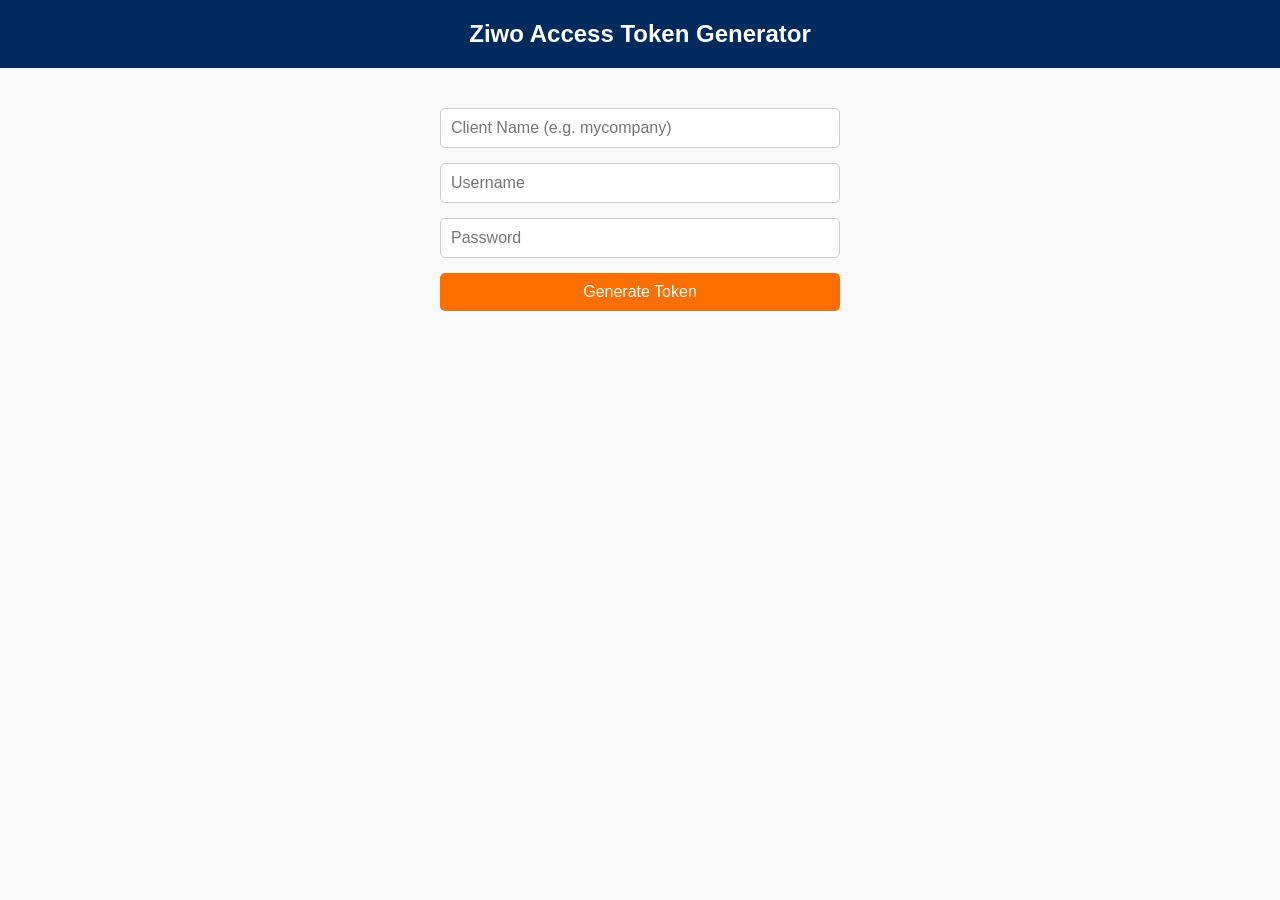
==== token-generator/index.html @ c4164391 "Initial Ziwo access token generator" ====
<!DOCTYPE html>
<html lang="en">
<head>
  <meta charset="UTF-8">
  <meta name="viewport" content="width=device-width, initial-scale=1.0">
  <title>Ziwo Access Token Generator</title>
  <link rel="stylesheet" href="style.css">
</head>
<body>
  <header>
    <h1>Ziwo Access Token Generator</h1>
  </header>

  <main>
    <div class="form-container">
      <input type="text" id="client" placeholder="Client Name (e.g. mycompany)" />
      <input type="text" id="username" placeholder="Username" />
      <input type="password" id="password" placeholder="Password" />
      <button onclick="generateToken()">Generate Token</button>
    </div>

    <div id="result" class="result"></div>
  </main>

  <script src="script.js"></script>
</body>
</html>
---- token-generator/style.css ----
/* Inspired by Ziwo main page */
body {
  font-family: 'Helvetica Neue', Arial, sans-serif;
  background-color: #f9f9f9;
  margin: 0;
  text-align: center;
}

header {
  background-color: #002b5c;
  color: white;
  padding: 20px 0;
}

.logo {
  width: 120px;
  margin-bottom: 10px;
}

h1 {
  margin: 0;
  font-size: 24px;
}

main {
  margin: 40px auto;
  max-width: 400px;
}

.form-container {
  display: flex;
  flex-direction: column;
  gap: 15px;
}

input {
  padding: 10px;
  font-size: 16px;
  border-radius: 5px;
  border: 1px solid #ccc;
}

button {
  padding: 10px;
  font-size: 16px;
  background-color: #ff6f00;
  border: none;
  border-radius: 5px;
  color: white;
  cursor: pointer;
  transition: background-color 0.2s;
}

button:hover {
  background-color: #e65c00;
}

.result {
  margin-top: 20px;
  font-weight: bold;
  word-break: break-all;
  color: #002b5c;
}
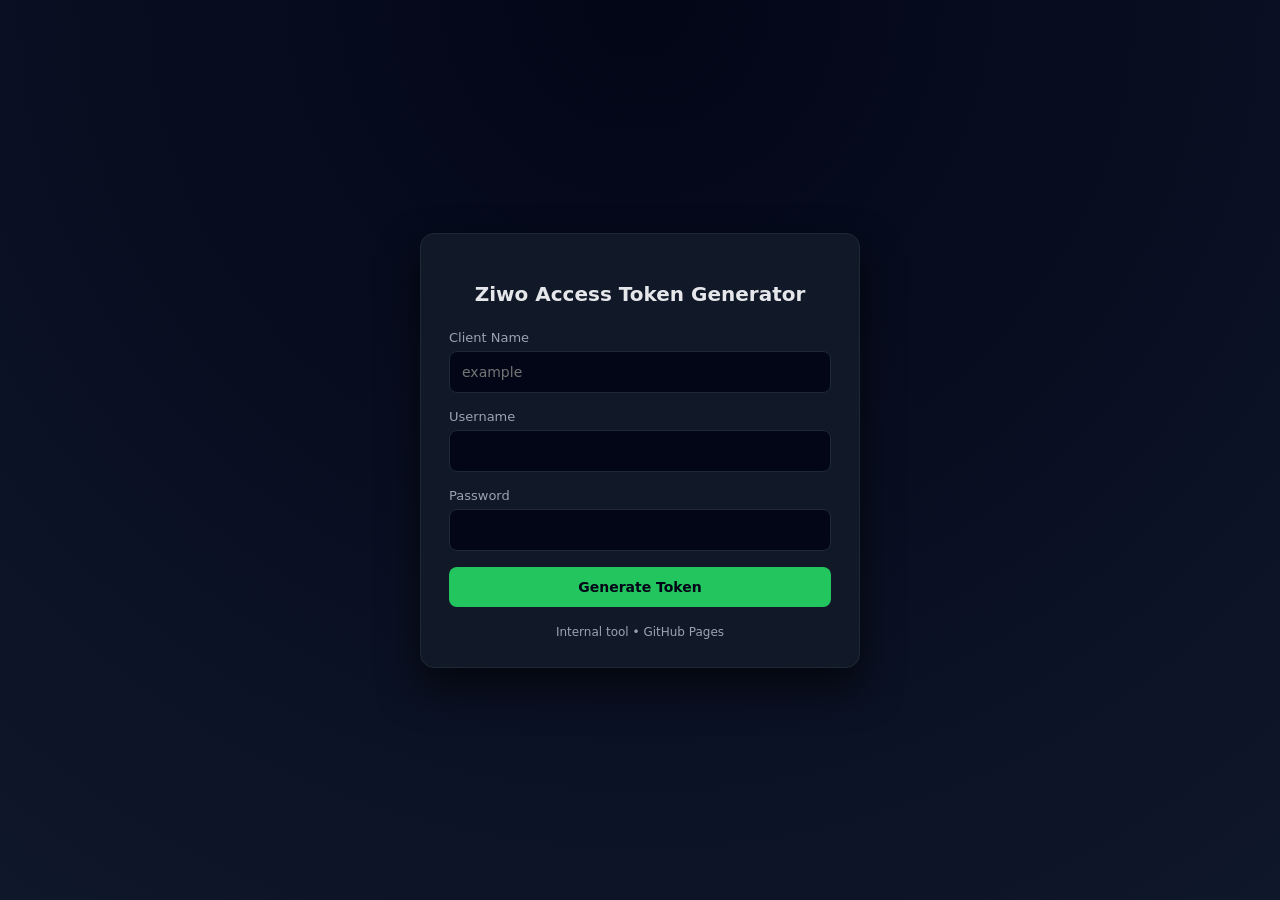
==== commit 86bea9b1: "Style UI" ====
--- a/token-generator/index.html
+++ b/token-generator/index.html
@@ -1,28 +1,177 @@
 <!DOCTYPE html>
 <html lang="en">
 <head>
-  <meta charset="UTF-8">
-  <meta name="viewport" content="width=device-width, initial-scale=1.0">
+  <meta charset="UTF-8" />
   <title>Ziwo Access Token Generator</title>
-  <link rel="stylesheet" href="style.css">
+  <meta name="viewport" content="width=device-width, initial-scale=1" />
+
+  <style>
+    :root {
+      --ziwo-bg: #0f172a;
+      --ziwo-card: #111827;
+      --ziwo-border: #1f2933;
+      --ziwo-primary: #22c55e;
+      --ziwo-text: #e5e7eb;
+      --ziwo-muted: #9ca3af;
+      --ziwo-input: #020617;
+    }
+
+    * {
+      box-sizing: border-box;
+      font-family: Inter, system-ui, -apple-system, BlinkMacSystemFont, sans-serif;
+    }
+
+    body {
+      margin: 0;
+      min-height: 100vh;
+      background: radial-gradient(circle at top, #020617, var(--ziwo-bg));
+      color: var(--ziwo-text);
+      display: flex;
+      align-items: center;
+      justify-content: center;
+    }
+
+    .card {
+      width: 100%;
+      max-width: 440px;
+      background: var(--ziwo-card);
+      border: 1px solid var(--ziwo-border);
+      border-radius: 14px;
+      padding: 28px;
+      box-shadow: 0 20px 40px rgba(0,0,0,.6);
+    }
+
+    .logo {
+      display: flex;
+      align-items: center;
+      justify-content: center;
+      margin-bottom: 20px;
+    }
+
+    .logo img {
+      height: 42px;
+    }
+
+    h1 {
+      font-size: 20px;
+      font-weight: 600;
+      text-align: center;
+      margin-bottom: 24px;
+    }
+
+    label {
+      display: block;
+      font-size: 13px;
+      color: var(--ziwo-muted);
+      margin-bottom: 6px;
+    }
+
+    input {
+      width: 100%;
+      padding: 12px;
+      background: var(--ziwo-input);
+      border: 1px solid var(--ziwo-border);
+      border-radius: 8px;
+      color: var(--ziwo-text);
+      margin-bottom: 16px;
+      font-size: 14px;
+    }
+
+    input:focus {
+      outline: none;
+      border-color: var(--ziwo-primary);
+    }
+
+    button {
+      width: 100%;
+      padding: 12px;
+      background: var(--ziwo-primary);
+      border: none;
+      border-radius: 8px;
+      color: #020617;
+      font-weight: 600;
+      cursor: pointer;
+      font-size: 14px;
+    }
+
+    button:hover {
+      opacity: 0.9;
+    }
+
+    .result {
+      margin-top: 16px;
+      padding: 12px;
+      background: #020617;
+      border: 1px solid var(--ziwo-border);
+      border-radius: 8px;
+      font-family: monospace;
+      font-size: 13px;
+      word-break: break-all;
+    }
+
+    .footer {
+      text-align: center;
+      margin-top: 18px;
+      font-size: 12px;
+      color: var(--ziwo-muted);
+    }
+  </style>
 </head>
+
 <body>
-  <header>
-    <h1>Ziwo Access Token Generator</h1>
-  </header>
-
-  <main>
-    <div class="form-container">
-      <input type="text" id="client" placeholder="Client Name (e.g. mycompany)" />
-      <input type="text" id="username" placeholder="Username" />
-      <input type="password" id="password" placeholder="Password" />
-      <button onclick="generateToken()">Generate Token</button>
+  <div class="card">
+    <div class="logo">
+      <!-- Replace with official Ziwo SVG if needed -->
     </div>
 
-    <div id="result" class="result"></div>
-  </main>
+    <h1>Ziwo Access Token Generator</h1>
 
-  <script src="script.js"></script>
+    <label>Client Name</label>
+    <input id="client" placeholder="example" />
+
+    <label>Username</label>
+    <input id="username" />
+
+    <label>Password</label>
+    <input id="password" type="password" />
+
+    <button onclick="generateToken()">Generate Token</button>
+
+    <div id="output" class="result" style="display:none"></div>
+
+    <div class="footer">
+      Internal tool • GitHub Pages
+    </div>
+  </div>
+
+  <script>
+    async function generateToken() {
+      const client = document.getElementById('client').value.trim();
+      const username = document.getElementById('username').value.trim();
+      const password = document.getElementById('password').value.trim();
+      const output = document.getElementById('output');
+
+      if (!client || !username || !password) {
+        alert("All fields are required");
+        return;
+      }
+
+      output.style.display = 'block';
+      output.textContent = 'Fetching token...';
+
+      try {
+        const res = await fetch(`https://${client}-api.aswat.co/auth/login`, {
+          method: 'POST',
+          headers: { 'Content-Type': 'application/x-www-form-urlencoded' },
+          body: new URLSearchParams({ username, password })
+        });
+
+        const data = await res.json();
+        output.textContent = data?.content?.access_token || 'Token not found';
+      } catch (err) {
+        output.textContent = 'Request failed (CORS or network issue)';
+      }
+    }
+  </script>
 </body>
 </html>
-
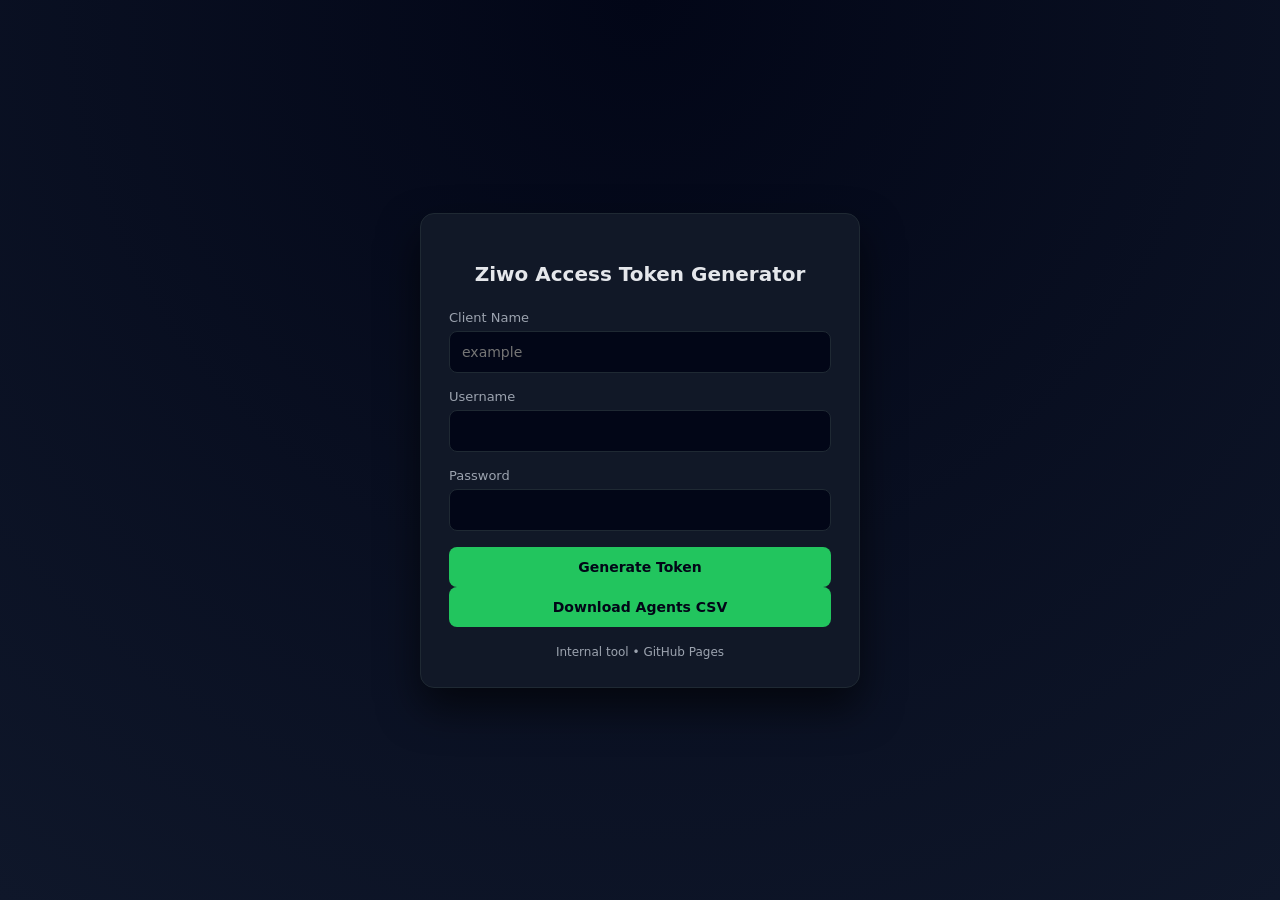
==== commit 84cab33e: "adding extract agents feature" ====
--- a/token-generator/index.html
+++ b/token-generator/index.html
@@ -121,7 +121,6 @@
 <body>
   <div class="card">
     <div class="logo">
-      <!-- Replace with official Ziwo SVG if needed -->
     </div>
 
     <h1>Ziwo Access Token Generator</h1>
@@ -136,7 +135,9 @@
     <input id="password" type="password" />
 
     <button onclick="generateToken()">Generate Token</button>
-
+    <!-- New button -->
+    <button onclick="downloadAgentsCSV()">Download Agents CSV</button>
+   
     <div id="output" class="result" style="display:none"></div>
 
     <div class="footer">
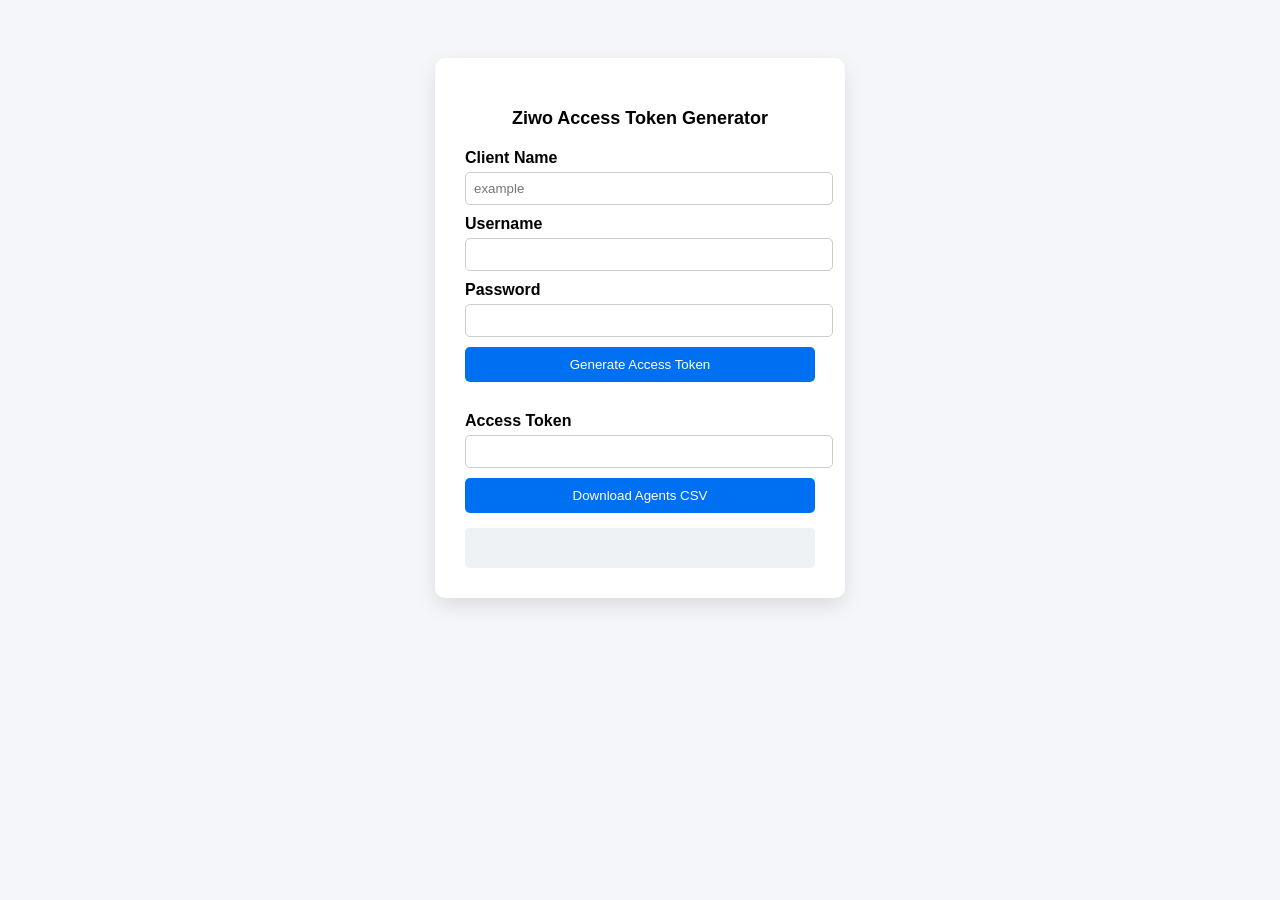
==== commit 518d2f09: "Adding seperator" ====
--- a/token-generator/index.html
+++ b/token-generator/index.html
@@ -1,178 +1,48 @@
 <!DOCTYPE html>
 <html lang="en">
 <head>
-  <meta charset="UTF-8" />
-  <title>Ziwo Access Token Generator</title>
-  <meta name="viewport" content="width=device-width, initial-scale=1" />
+  <meta charset="UTF-8">
+  <meta name="viewport" content="width=device-width, initial-scale=1.0">
+  <title>Ziwo Access Token & Agents CSV</title>
+  <link rel="stylesheet" href="style.css">
+</head>
+<body>
 
-  <style>
-    :root {
-      --ziwo-bg: #0f172a;
-      --ziwo-card: #111827;
-      --ziwo-border: #1f2933;
-      --ziwo-primary: #22c55e;
-      --ziwo-text: #e5e7eb;
-      --ziwo-muted: #9ca3af;
-      --ziwo-input: #020617;
-    }
-
-    * {
-      box-sizing: border-box;
-      font-family: Inter, system-ui, -apple-system, BlinkMacSystemFont, sans-serif;
-    }
-
-    body {
-      margin: 0;
-      min-height: 100vh;
-      background: radial-gradient(circle at top, #020617, var(--ziwo-bg));
-      color: var(--ziwo-text);
-      display: flex;
-      align-items: center;
-      justify-content: center;
-    }
-
-    .card {
-      width: 100%;
-      max-width: 440px;
-      background: var(--ziwo-card);
-      border: 1px solid var(--ziwo-border);
-      border-radius: 14px;
-      padding: 28px;
-      box-shadow: 0 20px 40px rgba(0,0,0,.6);
-    }
-
-    .logo {
-      display: flex;
-      align-items: center;
-      justify-content: center;
-      margin-bottom: 20px;
-    }
-
-    .logo img {
-      height: 42px;
-    }
-
-    h1 {
-      font-size: 20px;
-      font-weight: 600;
-      text-align: center;
-      margin-bottom: 24px;
-    }
-
-    label {
-      display: block;
-      font-size: 13px;
-      color: var(--ziwo-muted);
-      margin-bottom: 6px;
-    }
-
-    input {
-      width: 100%;
-      padding: 12px;
-      background: var(--ziwo-input);
-      border: 1px solid var(--ziwo-border);
-      border-radius: 8px;
-      color: var(--ziwo-text);
-      margin-bottom: 16px;
-      font-size: 14px;
-    }
-
-    input:focus {
-      outline: none;
-      border-color: var(--ziwo-primary);
-    }
-
-    button {
-      width: 100%;
-      padding: 12px;
-      background: var(--ziwo-primary);
-      border: none;
-      border-radius: 8px;
-      color: #020617;
-      font-weight: 600;
-      cursor: pointer;
-      font-size: 14px;
-    }
-
-    button:hover {
-      opacity: 0.9;
-    }
-
-    .result {
-      margin-top: 16px;
-      padding: 12px;
-      background: #020617;
-      border: 1px solid var(--ziwo-border);
-      border-radius: 8px;
-      font-family: monospace;
-      font-size: 13px;
-      word-break: break-all;
-    }
-
-    .footer {
-      text-align: center;
-      margin-top: 18px;
-      font-size: 12px;
-      color: var(--ziwo-muted);
-    }
-  </style>
-</head>
-
-<body>
-  <div class="card">
+  <div class="container">
+    <!-- Logo -->
     <div class="logo">
     </div>
 
     <h1>Ziwo Access Token Generator</h1>
 
+    <!-- Credentials Input -->
     <label>Client Name</label>
-    <input id="client" placeholder="example" />
+    <input id="client" placeholder="example">
 
     <label>Username</label>
-    <input id="username" />
+    <input id="username">
 
     <label>Password</label>
-    <input id="password" type="password" />
+    <input id="password" type="password">
 
-    <button onclick="generateToken()">Generate Token</button>
-    <!-- New button -->
-    <button onclick="downloadAgentsCSV()">Download Agents CSV</button>
-   
-    <div id="output" class="result" style="display:none"></div>
+    <!-- Generate Access Token -->
+    <button id="generateBtn" onclick="generateToken()">Generate Access Token</button>
 
-    <div class="footer">
-      Internal tool • GitHub Pages
-    </div>
+    <!-- Space between buttons -->
+    <div style="height: 20px;"></div>
+
+    <!-- Access Token Display -->
+    <label>Access Token</label>
+    <input id="accessToken" type="text" readonly>
+
+    <!-- Download Agents CSV -->
+    <button id="downloadBtn" onclick="downloadAgentsCSV()">Download Agents CSV</button>
+
+    <!-- Logs -->
+    <div id="output" class="result"></div>
   </div>
 
-  <script>
-    async function generateToken() {
-      const client = document.getElementById('client').value.trim();
-      const username = document.getElementById('username').value.trim();
-      const password = document.getElementById('password').value.trim();
-      const output = document.getElementById('output');
-
-      if (!client || !username || !password) {
-        alert("All fields are required");
-        return;
-      }
-
-      output.style.display = 'block';
-      output.textContent = 'Fetching token...';
-
-      try {
-        const res = await fetch(`https://${client}-api.aswat.co/auth/login`, {
-          method: 'POST',
-          headers: { 'Content-Type': 'application/x-www-form-urlencoded' },
-          body: new URLSearchParams({ username, password })
-        });
-
-        const data = await res.json();
-        output.textContent = data?.content?.access_token || 'Token not found';
-      } catch (err) {
-        output.textContent = 'Request failed (CORS or network issue)';
-      }
-    }
-  </script>
+  <script src="script.js"></script>
 </body>
 </html>
+
--- a/token-generator/style.css
+++ b/token-generator/style.css
@@ -0,0 +1,69 @@
+body {
+  font-family: 'Arial', sans-serif;
+  background-color: #f5f6fa;
+  display: flex;
+  justify-content: center;
+  padding-top: 50px;
+}
+
+.container {
+  background: white;
+  padding: 30px;
+  border-radius: 10px;
+  box-shadow: 0px 8px 20px rgba(0,0,0,0.1);
+  width: 350px;
+}
+
+.logo {
+  text-align: center;
+  margin-bottom: 20px;
+}
+
+.logo img {
+  width: 150px;
+}
+
+h1 {
+  font-size: 18px;
+  text-align: center;
+  margin-bottom: 20px;
+}
+
+label {
+  display: block;
+  margin-top: 10px;
+  font-weight: bold;
+}
+
+input {
+  width: 100%;
+  padding: 8px;
+  margin-top: 5px;
+  border-radius: 5px;
+  border: 1px solid #ccc;
+}
+
+button {
+  width: 100%;
+  padding: 10px;
+  background-color: #0070f3;
+  color: white;
+  border: none;
+  border-radius: 5px;
+  margin-top: 10px;
+  cursor: pointer;
+}
+
+button:hover {
+  background-color: #005bb5;
+}
+
+.result {
+  margin-top: 15px;
+  padding: 10px;
+  background: #eef2f5;
+  border-radius: 5px;
+  font-size: 14px;
+  min-height: 20px;
+}
+
